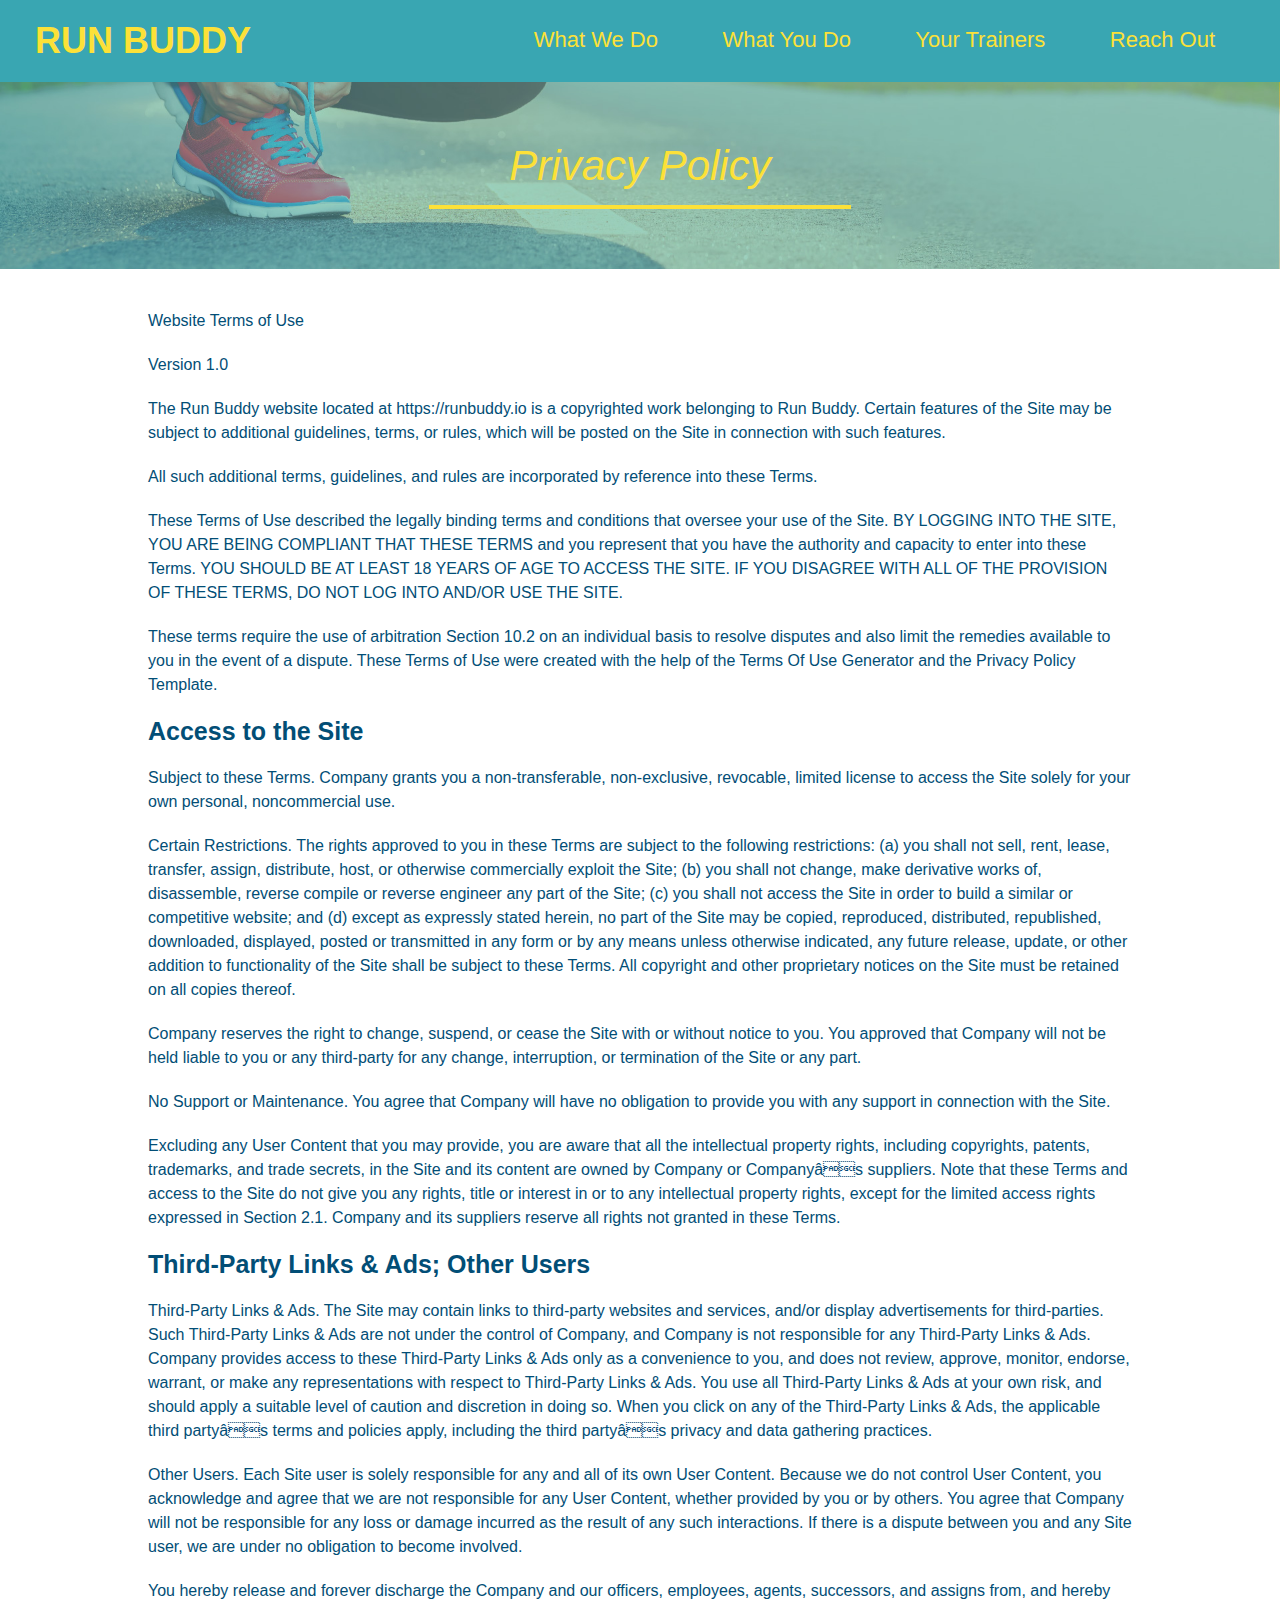
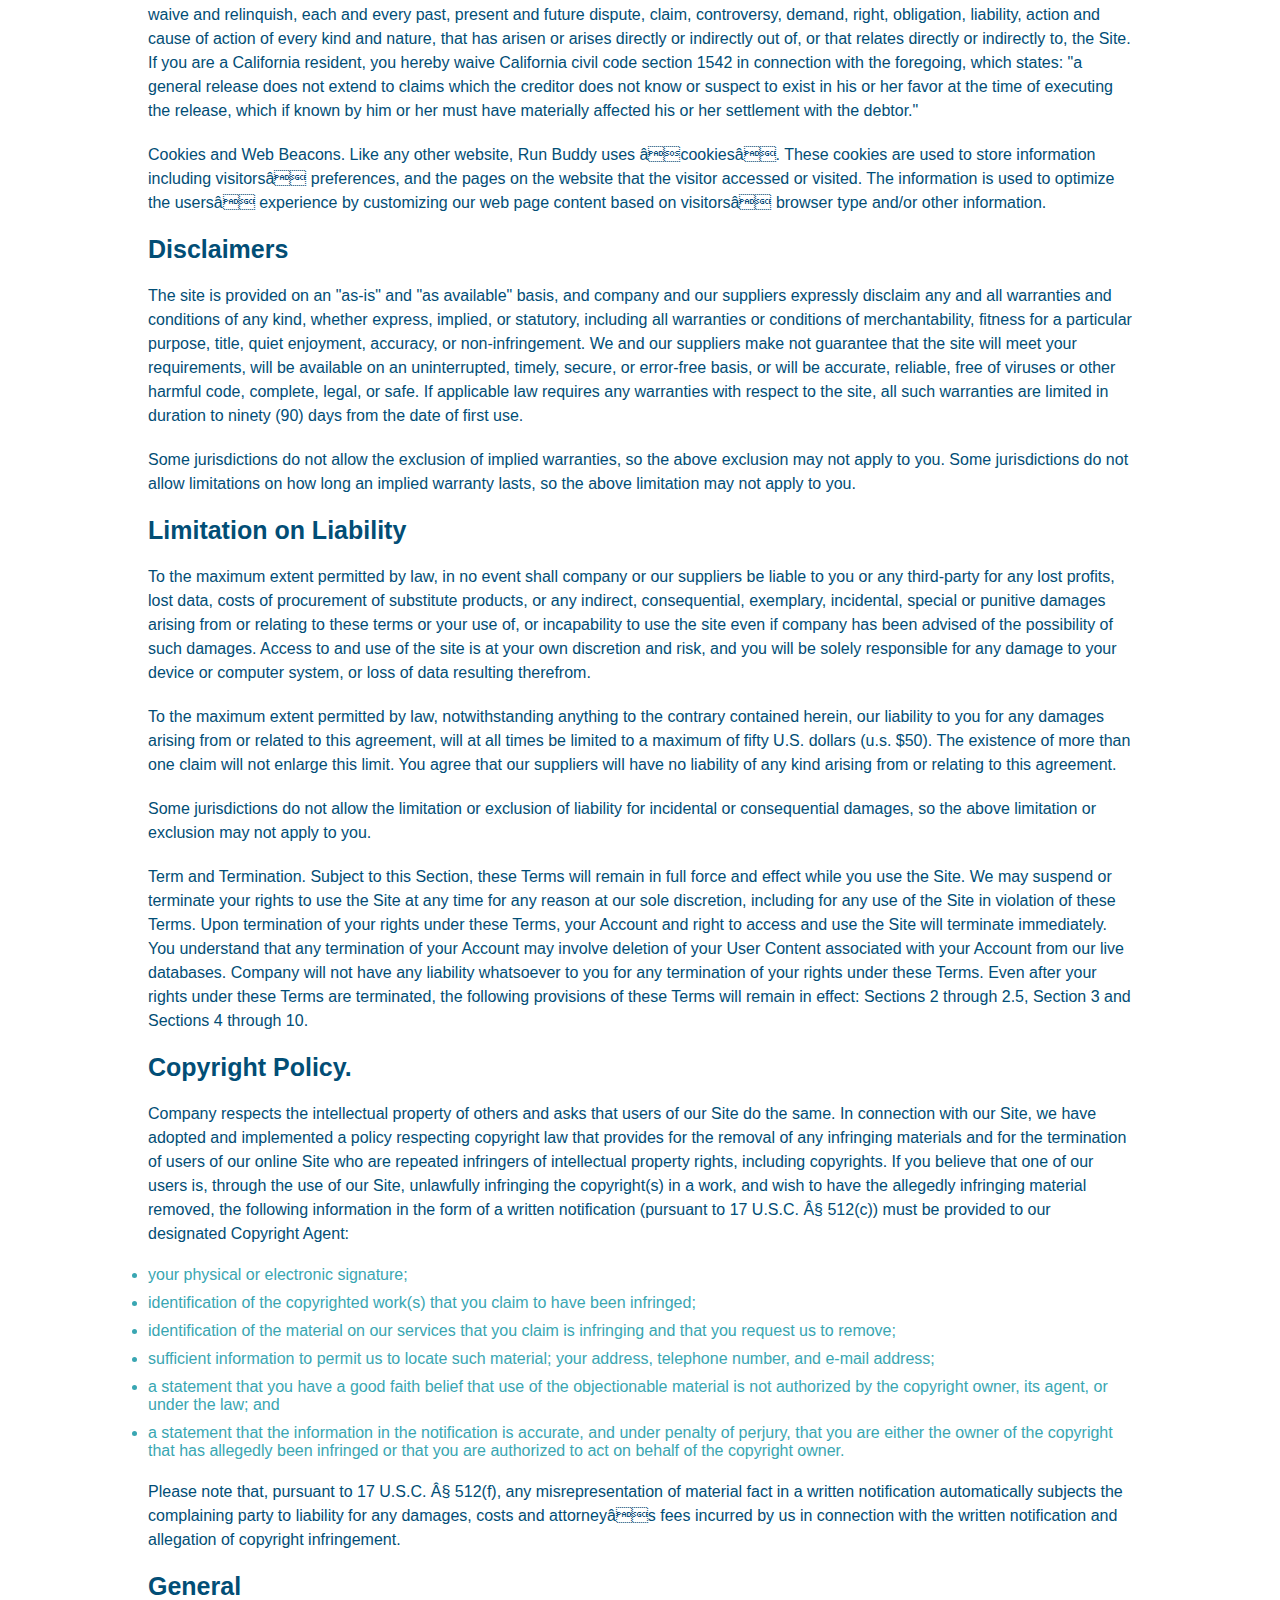
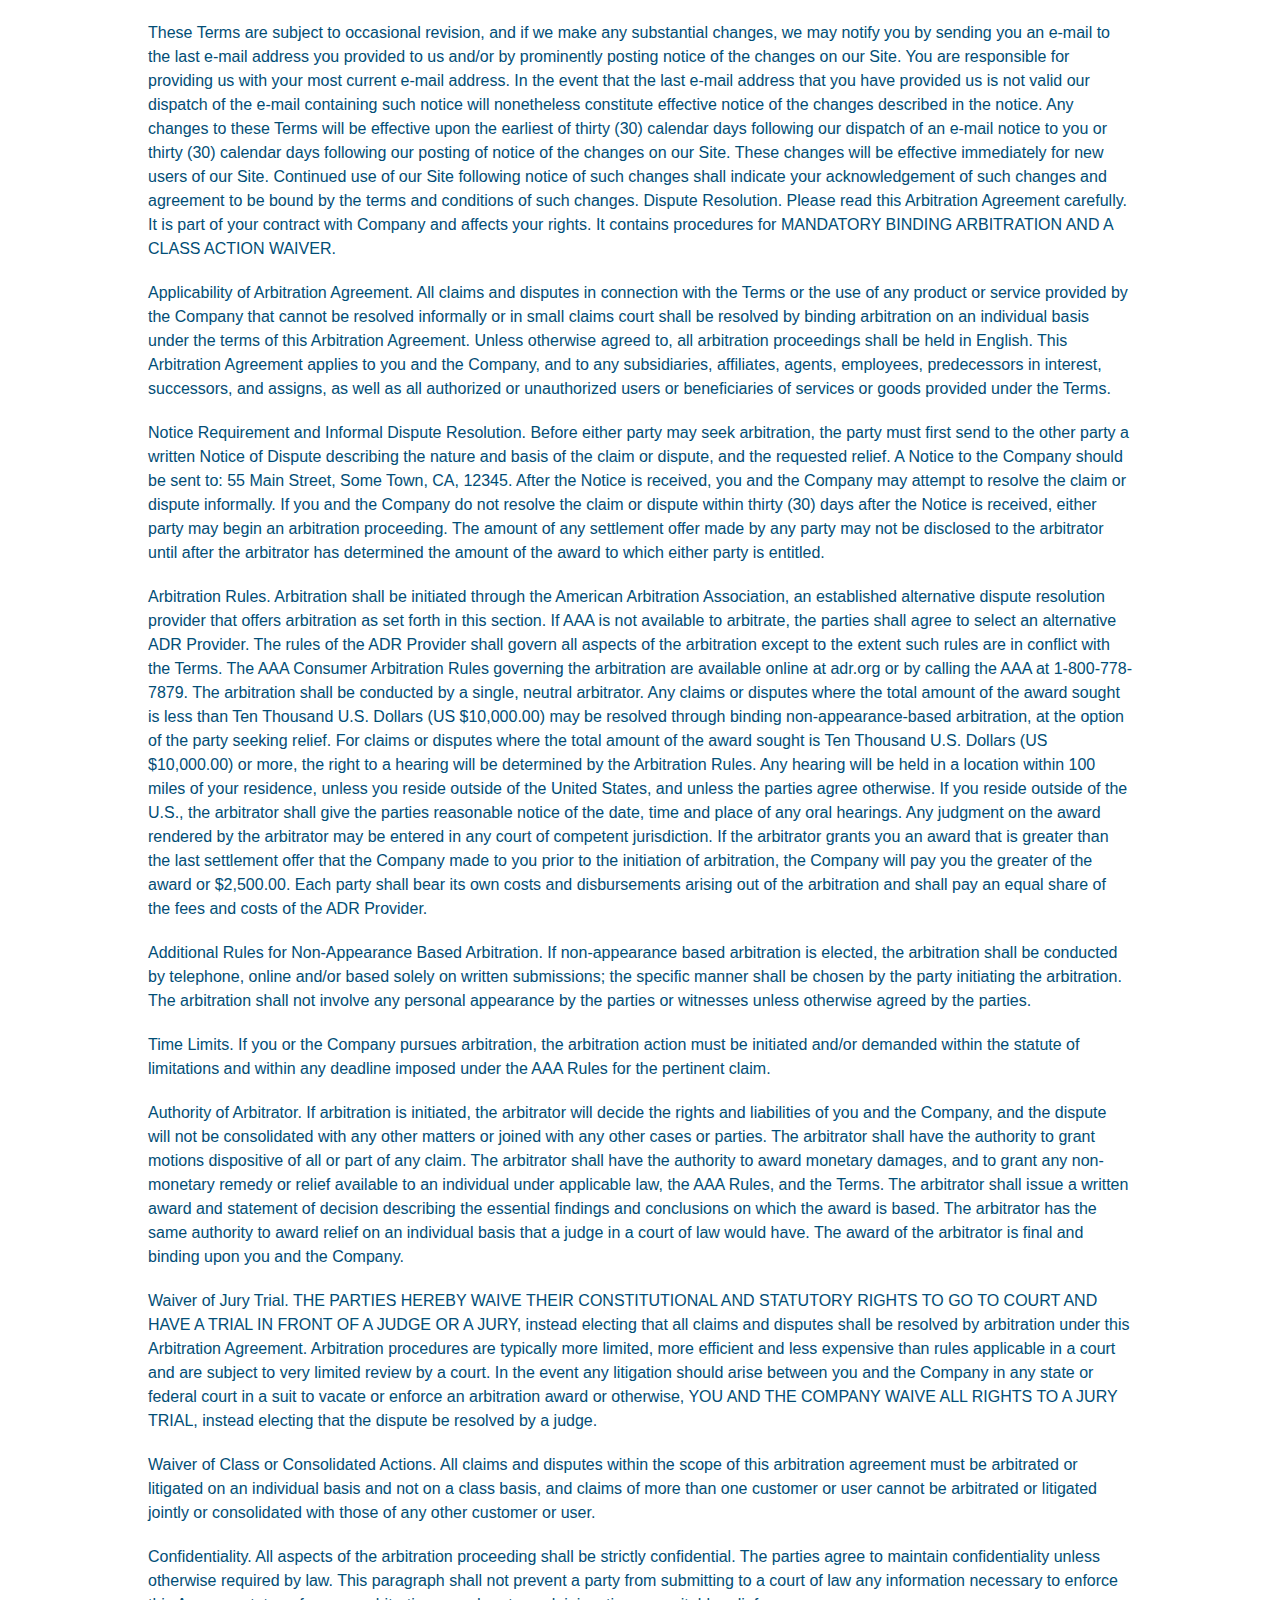
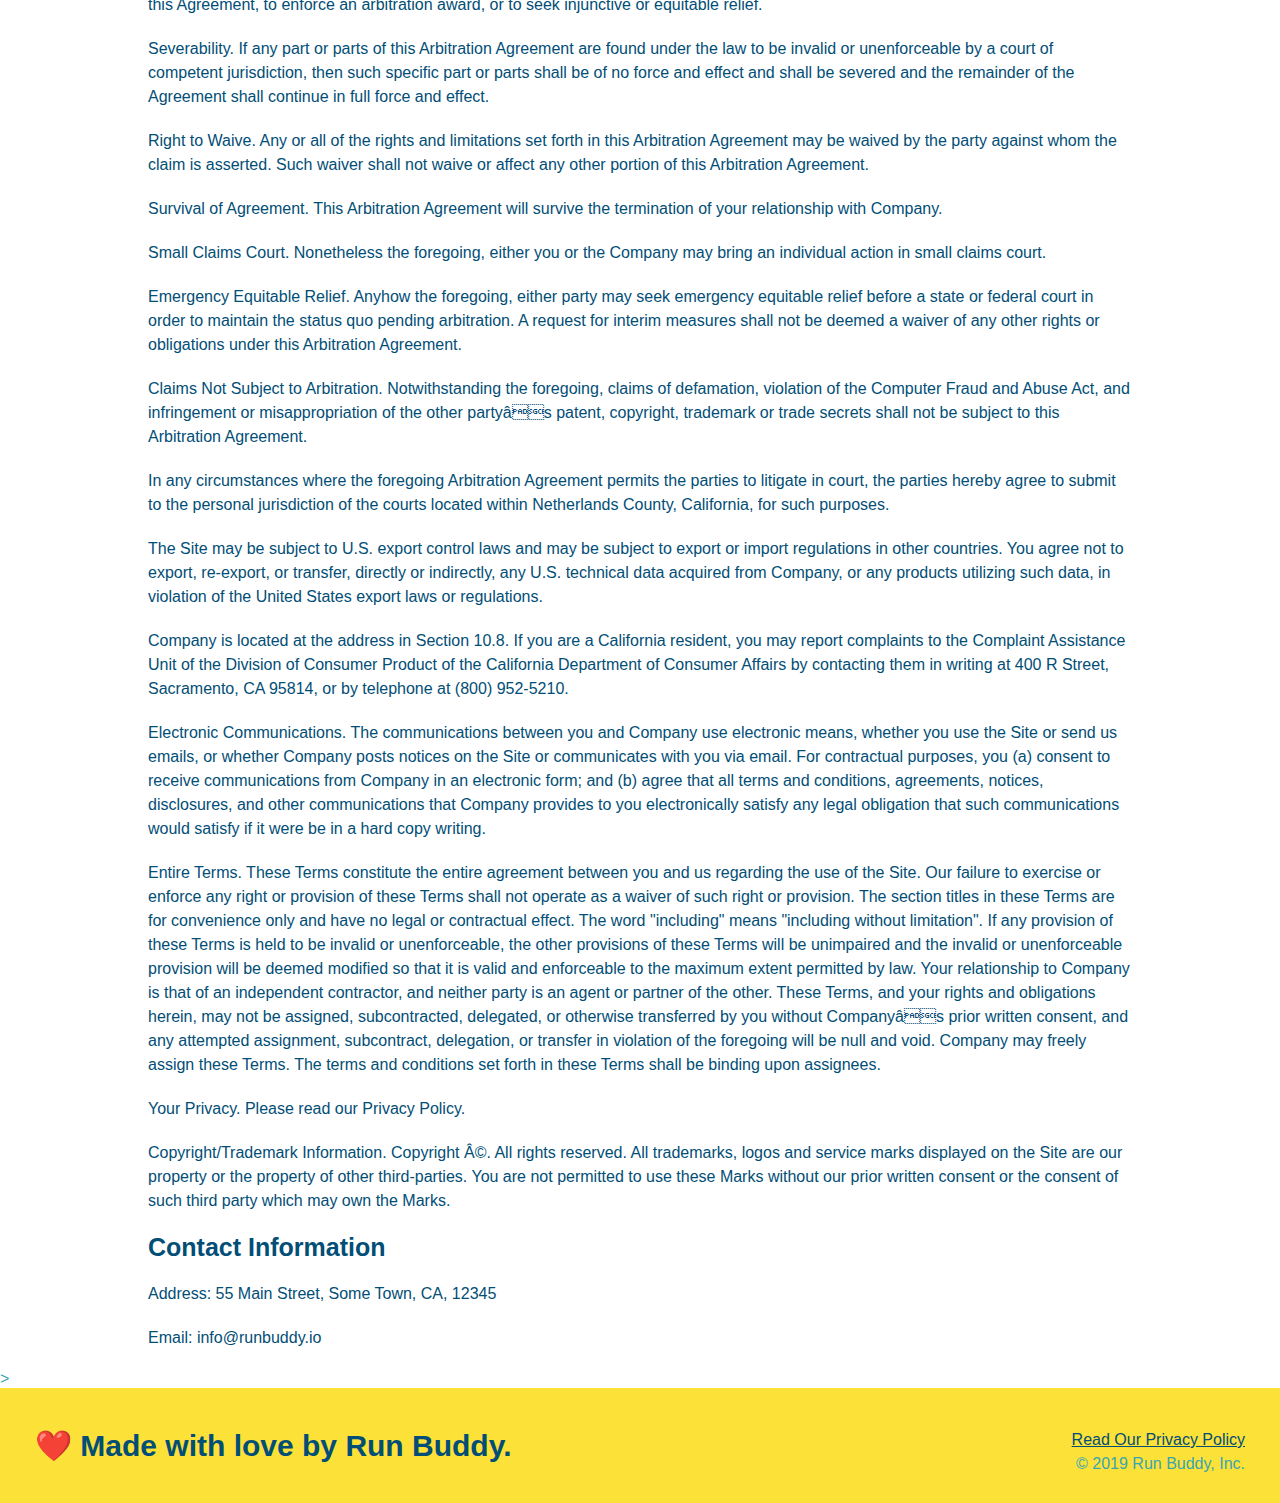
==== privacy-policy.html @ b24788a0 "privacy policy" ====
<!DOCTYPE html>
<html lang="en">
    <head>
        <meta charset="UTF-8" />
        <title>Run Buddy Privacy Policy</title>
        <link rel="stylesheet" href="assets/css/style.css"/>
        <link rel="stylesheet" href="assets/css/secondary-styles.css">
    </head>
    <body>
        <header>
            <h1>
                <a href="/">RUN BUDDY</a>
            </h1>
                <nav>
                     <ul>
                        <li>
                            <a href="index.html#what-we-do">What We Do</a>
                        </li>
                        <li>
                          <a href="index.html#what-you-do">What You Do</a>
                        </li>
                        <li>
                           <a href="index.html#your-trainers">Your Trainers</a>
                         </li>
                         <li>
                            <a href="index.html#reach-out">Reach Out</a>
                        </li>
                    </ul>
                </nav>
        </header>
        <section class="hero">
            <h3 class="page-title">Privacy Policy</h3>
        </section>
        <article class="secondary-content">
            
      <p>
        Website Terms of Use
      </p>

      <p>
        Version 1.0
      </p>

      <p>
        The Run Buddy website located at https://runbuddy.io is a copyrighted work belonging to Run Buddy. Certain
        features of the Site may be subject to additional guidelines, terms, or rules, which will be posted on the Site
        in connection with such features.
      </p>

      <p>
        All such additional terms, guidelines, and rules are incorporated by reference into these Terms.
      </p>

      <p>
        These Terms of Use described the legally binding terms and conditions that oversee your use of the Site. BY
        LOGGING INTO THE SITE, YOU ARE BEING COMPLIANT THAT THESE TERMS and you represent that you have the authority
        and capacity to enter into these Terms. YOU SHOULD BE AT LEAST 18 YEARS OF AGE TO ACCESS THE SITE. IF YOU
        DISAGREE WITH ALL OF THE PROVISION OF THESE TERMS, DO NOT LOG INTO AND/OR USE THE SITE.
      </p>

      <p>
        These terms require the use of arbitration Section 10.2 on an individual basis to resolve disputes and also
        limit the remedies available to you in the event of a dispute. These Terms of Use were created with the help of
        the Terms Of Use Generator and the Privacy Policy Template.
      </p>

      <h3>
        Access to the Site
      </h3>

      <p>
        Subject to these Terms. Company grants you a non-transferable, non-exclusive, revocable, limited license to
        access the Site solely for your own personal, noncommercial use.
      </p>

      <p>
        Certain Restrictions. The rights approved to you in these Terms are subject to the following restrictions: (a)
        you shall not sell, rent, lease, transfer, assign, distribute, host, or otherwise commercially exploit the Site;
        (b) you shall not change, make derivative works of, disassemble, reverse compile or reverse engineer any part of
        the Site; (c) you shall not access the Site in order to build a similar or competitive website; and (d) except
        as expressly stated herein, no part of the Site may be copied, reproduced, distributed, republished, downloaded,
        displayed, posted or transmitted in any form or by any means unless otherwise indicated, any future release,
        update, or other addition to functionality of the Site shall be subject to these Terms. All copyright and other
        proprietary notices on the Site must be retained on all copies thereof.
      </p>

      <p>
        Company reserves the right to change, suspend, or cease the Site with or without notice to you. You approved
        that Company will not be held liable to you or any third-party for any change, interruption, or termination of
        the Site or any part.
      </p>

      <p>
        No Support or Maintenance. You agree that Company will have no obligation to provide you with any support in
        connection with the Site.
      </p>

      <p>
        Excluding any User Content that you may provide, you are aware that all the intellectual property rights,
        including copyrights, patents, trademarks, and trade secrets, in the Site and its content are owned by Company
        or Companyâs suppliers. Note that these Terms and access to the Site do not give you any rights, title or
        interest in or to any intellectual property rights, except for the limited access rights expressed in Section
        2.1. Company and its suppliers reserve all rights not granted in these Terms.
      </p>

      <h3>
        Third-Party Links & Ads; Other Users
      </h3>

      <p>
        Third-Party Links & Ads. The Site may contain links to third-party websites and services, and/or display
        advertisements for third-parties. Such Third-Party Links & Ads are not under the control of Company, and Company
        is not responsible for any Third-Party Links & Ads. Company provides access to these Third-Party Links & Ads
        only as a convenience to you, and does not review, approve, monitor, endorse, warrant, or make any
        representations with respect to Third-Party Links & Ads. You use all Third-Party Links & Ads at your own risk,
        and should apply a suitable level of caution and discretion in doing so. When you click on any of the
        Third-Party Links & Ads, the applicable third partyâs terms and policies apply, including the third partyâs
        privacy and data gathering practices.
      </p>

      <p>
        Other Users. Each Site user is solely responsible for any and all of its own User Content. Because we do not
        control User Content, you acknowledge and agree that we are not responsible for any User Content, whether
        provided by you or by others. You agree that Company will not be responsible for any loss or damage incurred as
        the result of any such interactions. If there is a dispute between you and any Site user, we are under no
        obligation to become involved.
      </p>

      <p>
        You hereby release and forever discharge the Company and our officers, employees, agents, successors, and
        assigns from, and hereby waive and relinquish, each and every past, present and future dispute, claim,
        controversy, demand, right, obligation, liability, action and cause of action of every kind and nature, that has
        arisen or arises directly or indirectly out of, or that relates directly or indirectly to, the Site. If you are
        a California resident, you hereby waive California civil code section 1542 in connection with the foregoing,
        which states: "a general release does not extend to claims which the creditor does not know or suspect to exist
        in his or her favor at the time of executing the release, which if known by him or her must have materially
        affected his or her settlement with the debtor."
      </p>

      <p>
        Cookies and Web Beacons. Like any other website, Run Buddy uses âcookiesâ. These cookies are used to store
        information including visitorsâ preferences, and the pages on the website that the visitor accessed or visited.
        The information is used to optimize the usersâ experience by customizing our web page content based on visitorsâ
        browser type and/or other information.
      </p>

      <h3>
        Disclaimers
      </h3>

      <p>
        The site is provided on an "as-is" and "as available" basis, and company and our suppliers expressly disclaim
        any and all warranties and conditions of any kind, whether express, implied, or statutory, including all
        warranties or conditions of merchantability, fitness for a particular purpose, title, quiet enjoyment, accuracy,
        or non-infringement. We and our suppliers make not guarantee that the site will meet your requirements, will be
        available on an uninterrupted, timely, secure, or error-free basis, or will be accurate, reliable, free of
        viruses or other harmful code, complete, legal, or safe. If applicable law requires any warranties with respect
        to the site, all such warranties are limited in duration to ninety (90) days from the date of first use.
      </p>

      <p>
        Some jurisdictions do not allow the exclusion of implied warranties, so the above exclusion may not apply to
        you. Some jurisdictions do not allow limitations on how long an implied warranty lasts, so the above limitation
        may not apply to you.
      </p>

      <h3>
        Limitation on Liability
      </h3>

      <p>
        To the maximum extent permitted by law, in no event shall company or our suppliers be liable to you or any
        third-party for any lost profits, lost data, costs of procurement of substitute products, or any indirect,
        consequential, exemplary, incidental, special or punitive damages arising from or relating to these terms or
        your use of, or incapability to use the site even if company has been advised of the possibility of such
        damages. Access to and use of the site is at your own discretion and risk, and you will be solely responsible
        for any damage to your device or computer system, or loss of data resulting therefrom.
      </p>

      <p>
        To the maximum extent permitted by law, notwithstanding anything to the contrary contained herein, our liability
        to you for any damages arising from or related to this agreement, will at all times be limited to a maximum of
        fifty U.S. dollars (u.s. $50). The existence of more than one claim will not enlarge this limit. You agree that
        our suppliers will have no liability of any kind arising from or relating to this agreement.
      </p>

      <p>
        Some jurisdictions do not allow the limitation or exclusion of liability for incidental or consequential
        damages, so the above limitation or exclusion may not apply to you.
      </p>

      <p>
        Term and Termination. Subject to this Section, these Terms will remain in full force and effect while you use
        the Site. We may suspend or terminate your rights to use the Site at any time for any reason at our sole
        discretion, including for any use of the Site in violation of these Terms. Upon termination of your rights under
        these Terms, your Account and right to access and use the Site will terminate immediately. You understand that
        any termination of your Account may involve deletion of your User Content associated with your Account from our
        live databases. Company will not have any liability whatsoever to you for any termination of your rights under
        these Terms. Even after your rights under these Terms are terminated, the following provisions of these Terms
        will remain in effect: Sections 2 through 2.5, Section 3 and Sections 4 through 10.
      </p>

      <h3>
        Copyright Policy.
      </h3>

      <p>
        Company respects the intellectual property of others and asks that users of our Site do the same. In connection
        with our Site, we have adopted and implemented a policy respecting copyright law that provides for the removal
        of any infringing materials and for the termination of users of our online Site who are repeated infringers of
        intellectual property rights, including copyrights. If you believe that one of our users is, through the use of
        our Site, unlawfully infringing the copyright(s) in a work, and wish to have the allegedly infringing material
        removed, the following information in the form of a written notification (pursuant to 17 U.S.C. Â§ 512(c)) must
        be provided to our designated Copyright Agent:
      </p>

      <ul>
        <li>
          your physical or electronic signature;
        </li>
        <li>
          identification of the copyrighted work(s) that you claim to have been infringed;
        </li>
        <li>
          identification of the material on our services that you claim is infringing and that you request us to remove;
        </li>
        <li>
          sufficient information to permit us to locate such material; your address, telephone number, and e-mail
          address;
        </li>
        <li>
          a statement that you have a good faith belief that use of the objectionable material is not authorized by the
          copyright owner, its agent, or under the law; and
        </li>
        <li>
          a statement that the information in the notification is accurate, and under penalty of perjury, that you are
          either the owner of the copyright that has allegedly been infringed or that you are authorized to act on
          behalf of the copyright owner.
        </li>
      </ul>

      <p>
        Please note that, pursuant to 17 U.S.C. Â§ 512(f), any misrepresentation of material fact in a written
        notification automatically subjects the complaining party to liability for any damages, costs and attorneyâs
        fees incurred by us in connection with the written notification and allegation of copyright infringement.
      </p>

      <h3>
        General
      </h3>

      <p>
        These Terms are subject to occasional revision, and if we make any substantial changes, we may notify you by
        sending you an e-mail to the last e-mail address you provided to us and/or by prominently posting notice of the
        changes on our Site. You are responsible for providing us with your most current e-mail address. In the event
        that the last e-mail address that you have provided us is not valid our dispatch of the e-mail containing such
        notice will nonetheless constitute effective notice of the changes described in the notice. Any changes to these
        Terms will be effective upon the earliest of thirty (30) calendar days following our dispatch of an e-mail
        notice to you or thirty (30) calendar days following our posting of notice of the changes on our Site. These
        changes will be effective immediately for new users of our Site. Continued use of our Site following notice of
        such changes shall indicate your acknowledgement of such changes and agreement to be bound by the terms and
        conditions of such changes. Dispute Resolution. Please read this Arbitration Agreement carefully. It is part of
        your contract with Company and affects your rights. It contains procedures for MANDATORY BINDING ARBITRATION AND
        A CLASS ACTION WAIVER.
      </p>

      <p>
        Applicability of Arbitration Agreement. All claims and disputes in connection with the Terms or the use of any
        product or service provided by the Company that cannot be resolved informally or in small claims court shall be
        resolved by binding arbitration on an individual basis under the terms of this Arbitration Agreement. Unless
        otherwise agreed to, all arbitration proceedings shall be held in English. This Arbitration Agreement applies to
        you and the Company, and to any subsidiaries, affiliates, agents, employees, predecessors in interest,
        successors, and assigns, as well as all authorized or unauthorized users or beneficiaries of services or goods
        provided under the Terms.
      </p>

      <p>
        Notice Requirement and Informal Dispute Resolution. Before either party may seek arbitration, the party must
        first send to the other party a written Notice of Dispute describing the nature and basis of the claim or
        dispute, and the requested relief. A Notice to the Company should be sent to: 55 Main Street, Some Town, CA,
        12345. After the Notice is received, you and the Company may attempt to resolve the claim or dispute informally.
        If you and the Company do not resolve the claim or dispute within thirty (30) days after the Notice is received,
        either party may begin an arbitration proceeding. The amount of any settlement offer made by any party may not
        be disclosed to the arbitrator until after the arbitrator has determined the amount of the award to which either
        party is entitled.
      </p>

      <p>
        Arbitration Rules. Arbitration shall be initiated through the American Arbitration Association, an established
        alternative dispute resolution provider that offers arbitration as set forth in this section. If AAA is not
        available to arbitrate, the parties shall agree to select an alternative ADR Provider. The rules of the ADR
        Provider shall govern all aspects of the arbitration except to the extent such rules are in conflict with the
        Terms. The AAA Consumer Arbitration Rules governing the arbitration are available online at adr.org or by
        calling the AAA at 1-800-778-7879. The arbitration shall be conducted by a single, neutral arbitrator. Any
        claims or disputes where the total amount of the award sought is less than Ten Thousand U.S. Dollars (US
        $10,000.00) may be resolved through binding non-appearance-based arbitration, at the option of the party seeking
        relief. For claims or disputes where the total amount of the award sought is Ten Thousand U.S. Dollars (US
        $10,000.00) or more, the right to a hearing will be determined by the Arbitration Rules. Any hearing will be
        held in a location within 100 miles of your residence, unless you reside outside of the United States, and
        unless the parties agree otherwise. If you reside outside of the U.S., the arbitrator shall give the parties
        reasonable notice of the date, time and place of any oral hearings. Any judgment on the award rendered by the
        arbitrator may be entered in any court of competent jurisdiction. If the arbitrator grants you an award that is
        greater than the last settlement offer that the Company made to you prior to the initiation of arbitration, the
        Company will pay you the greater of the award or $2,500.00. Each party shall bear its own costs and
        disbursements arising out of the arbitration and shall pay an equal share of the fees and costs of the ADR
        Provider.
      </p>

      <p>
        Additional Rules for Non-Appearance Based Arbitration. If non-appearance based arbitration is elected, the
        arbitration shall be conducted by telephone, online and/or based solely on written submissions; the specific
        manner shall be chosen by the party initiating the arbitration. The arbitration shall not involve any personal
        appearance by the parties or witnesses unless otherwise agreed by the parties.
      </p>

      <p>
        Time Limits. If you or the Company pursues arbitration, the arbitration action must be initiated and/or demanded
        within the statute of limitations and within any deadline imposed under the AAA Rules for the pertinent claim.
      </p>

      <p>
        Authority of Arbitrator. If arbitration is initiated, the arbitrator will decide the rights and liabilities of
        you and the Company, and the dispute will not be consolidated with any other matters or joined with any other
        cases or parties. The arbitrator shall have the authority to grant motions dispositive of all or part of any
        claim. The arbitrator shall have the authority to award monetary damages, and to grant any non-monetary remedy
        or relief available to an individual under applicable law, the AAA Rules, and the Terms. The arbitrator shall
        issue a written award and statement of decision describing the essential findings and conclusions on which the
        award is based. The arbitrator has the same authority to award relief on an individual basis that a judge in a
        court of law would have. The award of the arbitrator is final and binding upon you and the Company.
      </p>

      <p>
        Waiver of Jury Trial. THE PARTIES HEREBY WAIVE THEIR CONSTITUTIONAL AND STATUTORY RIGHTS TO GO TO COURT AND HAVE
        A TRIAL IN FRONT OF A JUDGE OR A JURY, instead electing that all claims and disputes shall be resolved by
        arbitration under this Arbitration Agreement. Arbitration procedures are typically more limited, more efficient
        and less expensive than rules applicable in a court and are subject to very limited review by a court. In the
        event any litigation should arise between you and the Company in any state or federal court in a suit to vacate
        or enforce an arbitration award or otherwise, YOU AND THE COMPANY WAIVE ALL RIGHTS TO A JURY TRIAL, instead
        electing that the dispute be resolved by a judge.
      </p>

      <p>
        Waiver of Class or Consolidated Actions. All claims and disputes within the scope of this arbitration agreement
        must be arbitrated or litigated on an individual basis and not on a class basis, and claims of more than one
        customer or user cannot be arbitrated or litigated jointly or consolidated with those of any other customer or
        user.
      </p>

      <p>
        Confidentiality. All aspects of the arbitration proceeding shall be strictly confidential. The parties agree to
        maintain confidentiality unless otherwise required by law. This paragraph shall not prevent a party from
        submitting to a court of law any information necessary to enforce this Agreement, to enforce an arbitration
        award, or to seek injunctive or equitable relief.
      </p>

      <p>
        Severability. If any part or parts of this Arbitration Agreement are found under the law to be invalid or
        unenforceable by a court of competent jurisdiction, then such specific part or parts shall be of no force and
        effect and shall be severed and the remainder of the Agreement shall continue in full force and effect.
      </p>

      <p>
        Right to Waive. Any or all of the rights and limitations set forth in this Arbitration Agreement may be waived
        by the party against whom the claim is asserted. Such waiver shall not waive or affect any other portion of this
        Arbitration Agreement.
      </p>

      <p>
        Survival of Agreement. This Arbitration Agreement will survive the termination of your relationship with
        Company.
      </p>

      <p>
        Small Claims Court. Nonetheless the foregoing, either you or the Company may bring an individual action in small
        claims court.
      </p>

      <p>
        Emergency Equitable Relief. Anyhow the foregoing, either party may seek emergency equitable relief before a
        state or federal court in order to maintain the status quo pending arbitration. A request for interim measures
        shall not be deemed a waiver of any other rights or obligations under this Arbitration Agreement.
      </p>

      <p>
        Claims Not Subject to Arbitration. Notwithstanding the foregoing, claims of defamation, violation of the
        Computer Fraud and Abuse Act, and infringement or misappropriation of the other partyâs patent, copyright,
        trademark or trade secrets shall not be subject to this Arbitration Agreement.
      </p>

      <p>
        In any circumstances where the foregoing Arbitration Agreement permits the parties to litigate in court, the
        parties hereby agree to submit to the personal jurisdiction of the courts located within Netherlands County,
        California, for such purposes.
      </p>

      <p>
        The Site may be subject to U.S. export control laws and may be subject to export or import regulations in other
        countries. You agree not to export, re-export, or transfer, directly or indirectly, any U.S. technical data
        acquired from Company, or any products utilizing such data, in violation of the United States export laws or
        regulations.
      </p>

      <p>
        Company is located at the address in Section 10.8. If you are a California resident, you may report complaints
        to the Complaint Assistance Unit of the Division of Consumer Product of the California Department of Consumer
        Affairs by contacting them in writing at 400 R Street, Sacramento, CA 95814, or by telephone at (800) 952-5210.
      </p>

      <p>
        Electronic Communications. The communications between you and Company use electronic means, whether you use the
        Site or send us emails, or whether Company posts notices on the Site or communicates with you via email. For
        contractual purposes, you (a) consent to receive communications from Company in an electronic form; and (b)
        agree that all terms and conditions, agreements, notices, disclosures, and other communications that Company
        provides to you electronically satisfy any legal obligation that such communications would satisfy if it were be
        in a hard copy writing.
      </p>

      <p>
        Entire Terms. These Terms constitute the entire agreement between you and us regarding the use of the Site. Our
        failure to exercise or enforce any right or provision of these Terms shall not operate as a waiver of such right
        or provision. The section titles in these Terms are for convenience only and have no legal or contractual
        effect. The word "including" means "including without limitation". If any provision of these Terms is held to be
        invalid or unenforceable, the other provisions of these Terms will be unimpaired and the invalid or
        unenforceable provision will be deemed modified so that it is valid and enforceable to the maximum extent
        permitted by law. Your relationship to Company is that of an independent contractor, and neither party is an
        agent or partner of the other. These Terms, and your rights and obligations herein, may not be assigned,
        subcontracted, delegated, or otherwise transferred by you without Companyâs prior written consent, and any
        attempted assignment, subcontract, delegation, or transfer in violation of the foregoing will be null and void.
        Company may freely assign these Terms. The terms and conditions set forth in these Terms shall be binding upon
        assignees.
      </p>

      <p>
        Your Privacy. Please read our Privacy Policy.
      </p>

      <p>
        Copyright/Trademark Information. Copyright Â©. All rights reserved. All trademarks, logos and service marks
        displayed on the Site are our property or the property of other third-parties. You are not permitted to use
        these Marks without our prior written consent or the consent of such third party which may own the Marks.
      </p>

      <h3>
        Contact Information
      </h3>

      <p>
        Address: 55 Main Street, Some Town, CA, 12345
      </p>

      <p>
        Email: info@runbuddy.io
      </p>

        </article>>
        <footer>
            <h2>❤️ Made with love by Run Buddy.</h2>
            <div>
                <a href="privacypolicy.html">Read Our Privacy Policy</a><br />
                &copy; 2019 Run Buddy, Inc.
            </div>
        </footer>
    </body>
</html>
---- assets/css/style.css ----
body {
    color: #39a6b2;
    font-family: Arial, Helvetica, sans-serif;
}
/*help */
header {
    padding: 20px 35px;
    background-color: #39a6b2;
}

header h1 {
    font-weight: bold;
    font-size: 36px;
    color: #fce138;
    margin:0;
    display: inline;
}

header a{
    text-decoration: none;
    color: #fce138;
}

header nav{
    float: right;
    margin: 7px 0;
}

header nav ul li {
    display: inline;
}

header nav ul li a {
    margin: 0 30px;
    font-weight: lighter;
    font-size: 22px;
}

* {
    margin: 0;
    padding: 0;
    box-sizing: border-box;
}

footer {
    background: #fce138;
    width: 100%;
    padding: 40px 35px;
}

footer h2 {
    display: inline;
    color: #024e76;
    font-size: 30px;
    margin: 0;
}

footer div {
    float: right;
    line-height: 1.5;
    text-align: right;
}

footer a {
    color: #024e76;
}
section {
    padding: 60px;
}
.hero {
    height: 600px;
    background-image: url("../images/hero-bg.jpg");
    background-size: cover;
    background-position: center;
    position: relative;
}
.hero-form {
    background-color: #fce138;
    color: #024e76;
    border: solid 3px #024e76;
    padding: 20px;
    width: 500px;
    position: absolute;
    bottom: 120px;
    right: 140px;
}
h3 {
    margin:0px;
    font-size: 25px;
}
.hero-form p {
    margin: 5px 0 15px 0;
}

.form-input {
    border: 1px solid #024e76;
    display: block;
    padding: 7px 15px;
    font-size: 16px;
    color: #024e76;
    width: 100%;
    margin-bottom: 15px;

}
.hero-form label {
    margin: 0 5px;
}

.hero-form button {
    color:#fce138;
    background-color: #024e76;
    border: none;
    padding: 10px 20px;
    font-size: 16px;
}

.intro{
    text-align: center;
}
.section-title{
    font-size: 55px;
    color: #024e76;
    margin-bottom: 35px;
    padding: 0 100px 20px 100px;
    display: inline-block;
    border-bottom: 3px solid;
}
.intro p {
    line-height: 1.7;
    color: #39a6b2;
    width: 80%;
    font-size: 20px;
    margin: 0 auto;
}
.steps {
    text-align: center;
    background-color: #fce138;
}

.primary-border {
    border-color: #fce138;
}
.secondary-border {
    border-color: #39a6b2;
}
.steps div {
    margin-bottom: 80px;
}
.steps img {
    width: 15%;
    margin: 10px 0;
}
.steps h3 {
    color: #024e76;
    font-size: 46px;
    margin-top: 10px;
}
.steps p {
    color: #39a6b2;
    font-size: 23px;
}
.steps span {
    font-size: 38px;
}

.trainers {
    text-align: center;
}
.trainer {
    width: 900px;
    margin: 0 auto 30px auto;
    background: #024e76;
    color: #fce138;
    overflow: auto;
}
.trainer img {
    width: 35%;
    float: left;
}
.trainer-bio {
    padding: 35px;
    float: left;
    width: 65%;
}
.text-left {
    text-align: left;
}
.text-right {
    text-align: right;
}
.trainer-bio h3 {
    font-size: 32px;
    margin-bottom: 8px;
}
.trainer-bio h4 {
    font-weight: lighter;
    font-size: 26px;
    margin-bottom: 25px;
}
.trainer-bio p {
    font-size: 17px;
    line-height: 1.3;
}
.contact {
    background-color:#024e76;
    text-align: center;
}
.contact h2 {
    color: #fce138;
}
.contact-info iframe {
    width: 400px;
    height: 400px;
}
.contact-info div {
    width: 410px;
    display: inline-block;
    vertical-align: top;
    text-align: left;
    margin: 30px 0 0 60px;
    color: white;
}
.contact-info h3 {
    color: #fce138;
    font-size: 32px;
}
.contact-info p, .contact-info address {
    margin: 20px 0;
    line-height: 1.5;
    font-size: 20px;
    font-style: normal;
}
.contact-info a {
    color: #fce138;
}
---- assets/css/secondary-styles.css ----
.page-title {
    text-align: center;
    color: #fce138;
    font-style:italic;
    display: inline-block;
    border-bottom: 4px solid #fce138;
    padding: 0 80px 15px 80px;
    font-weight: normal;
    font-size: 42px;

}
.hero {
    height: auto;
    text-align: center;
    background-position: bottom;
    margin-bottom: 40px;
}
.secondary-content {
    width: 80%;
    margin: 0 auto;
    color: #024e76;
}
.secondary-content h3 {
    font-size: 25px;
    margin: 20px;
}
.secondary-content p {
    font-size: 16px;
    line-height: 1.5;
    margin: 20px;
}
/*might need to fix this */
.secondary-content ul {
    margin: 15px 20px;
}
.secondary-content li {
    color: #39a6b2;
    margin: 10px 0;
}
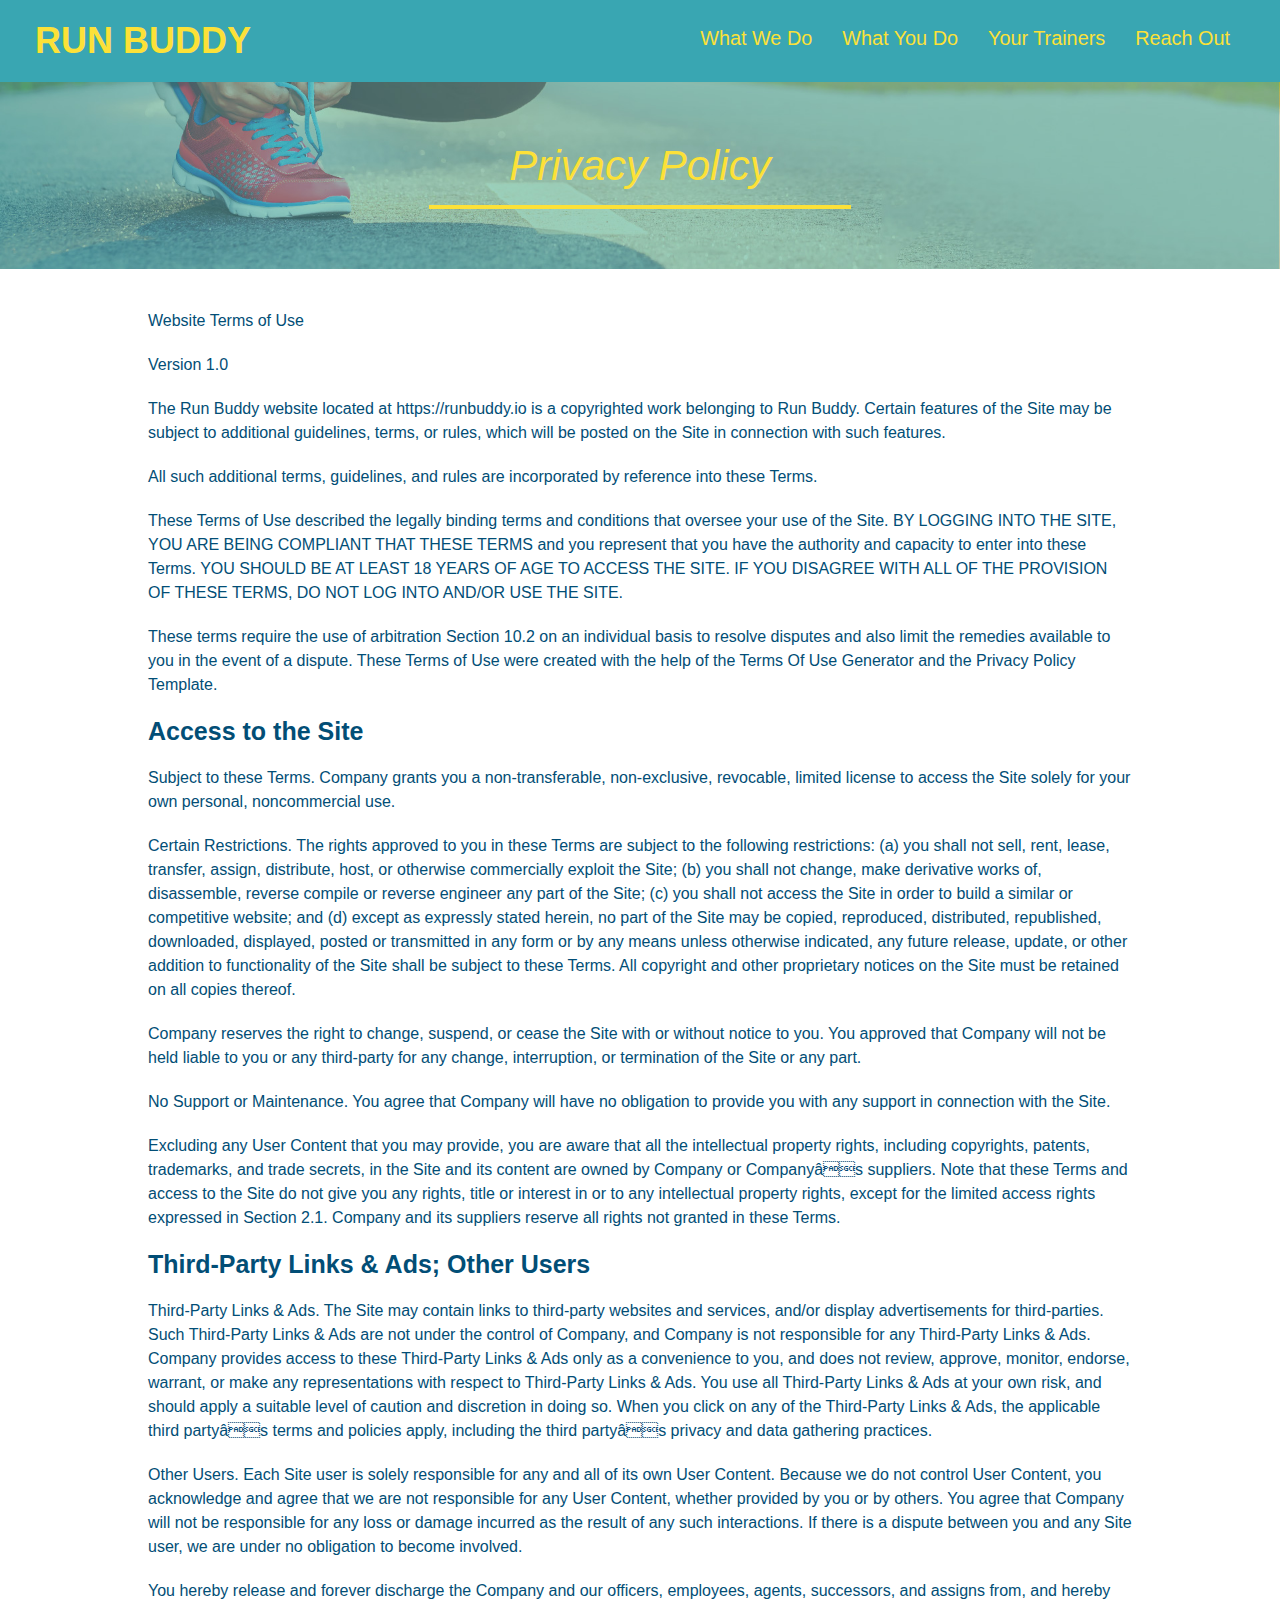
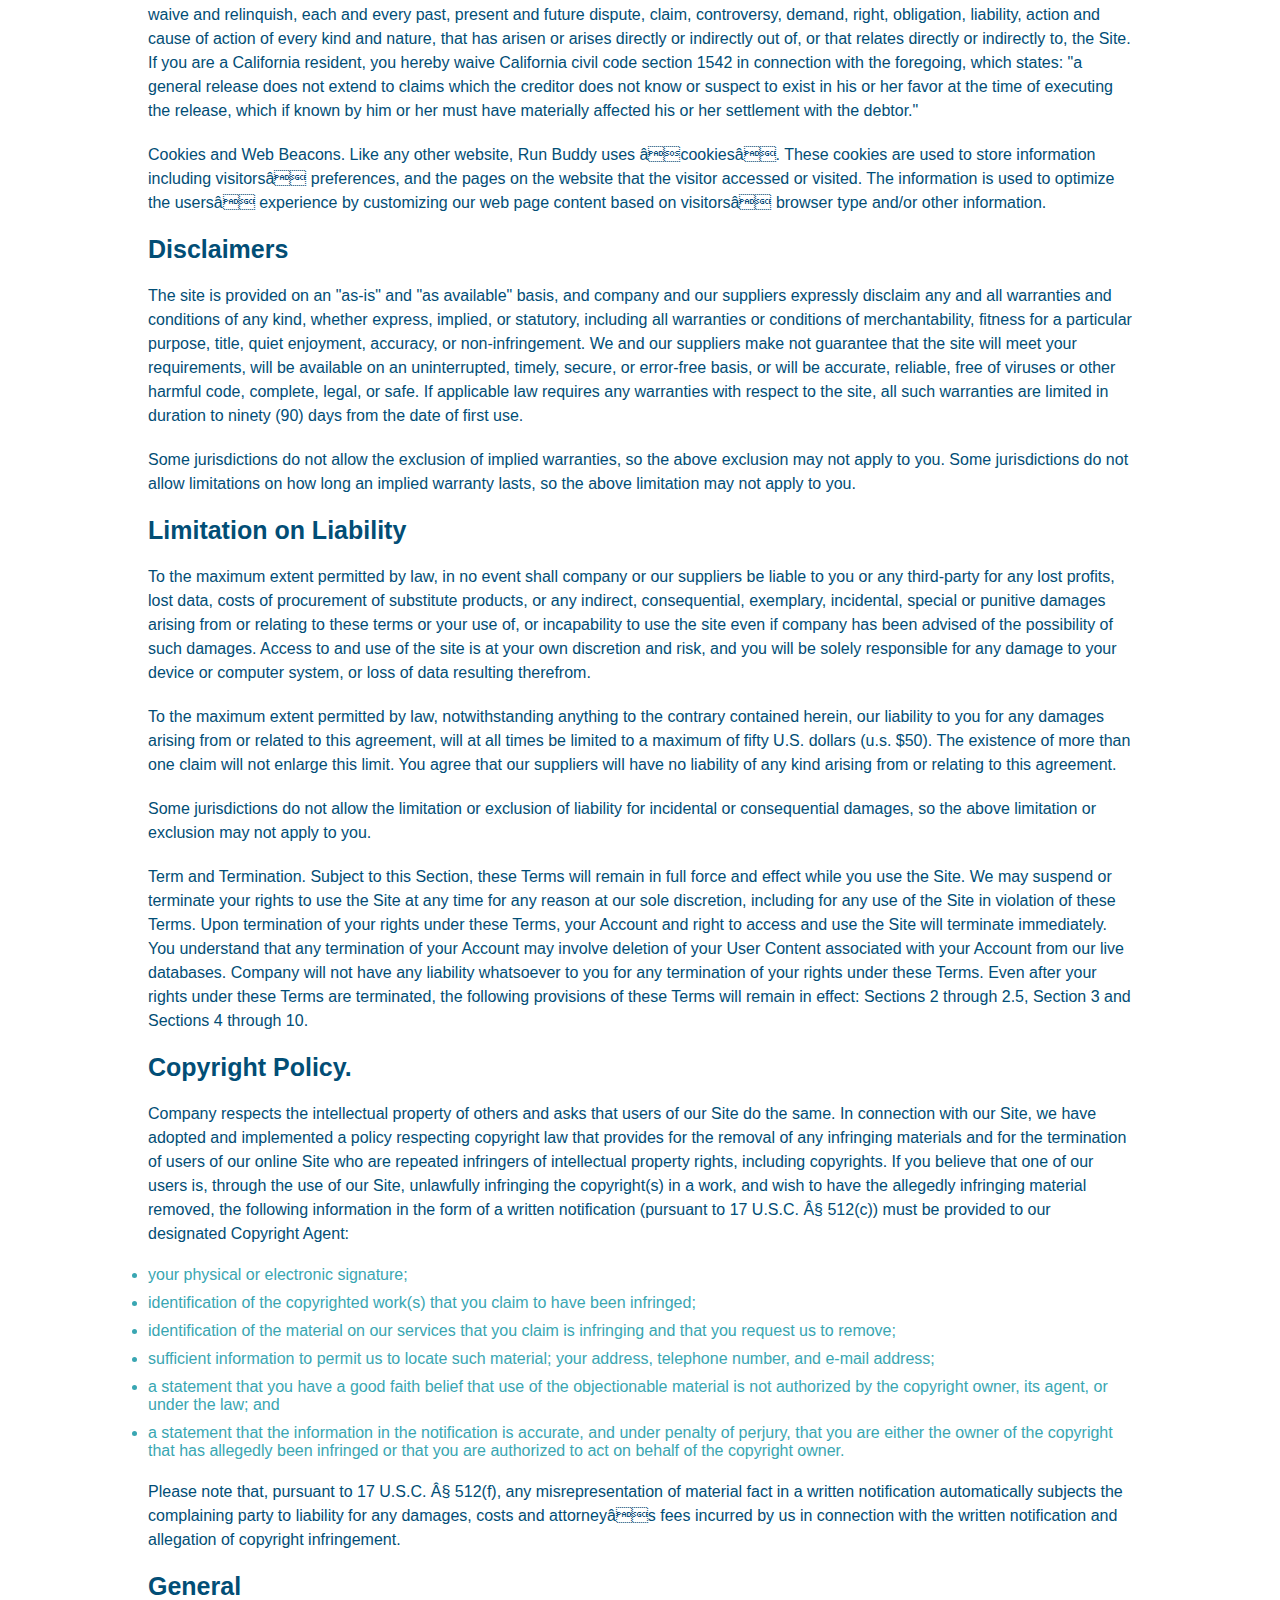
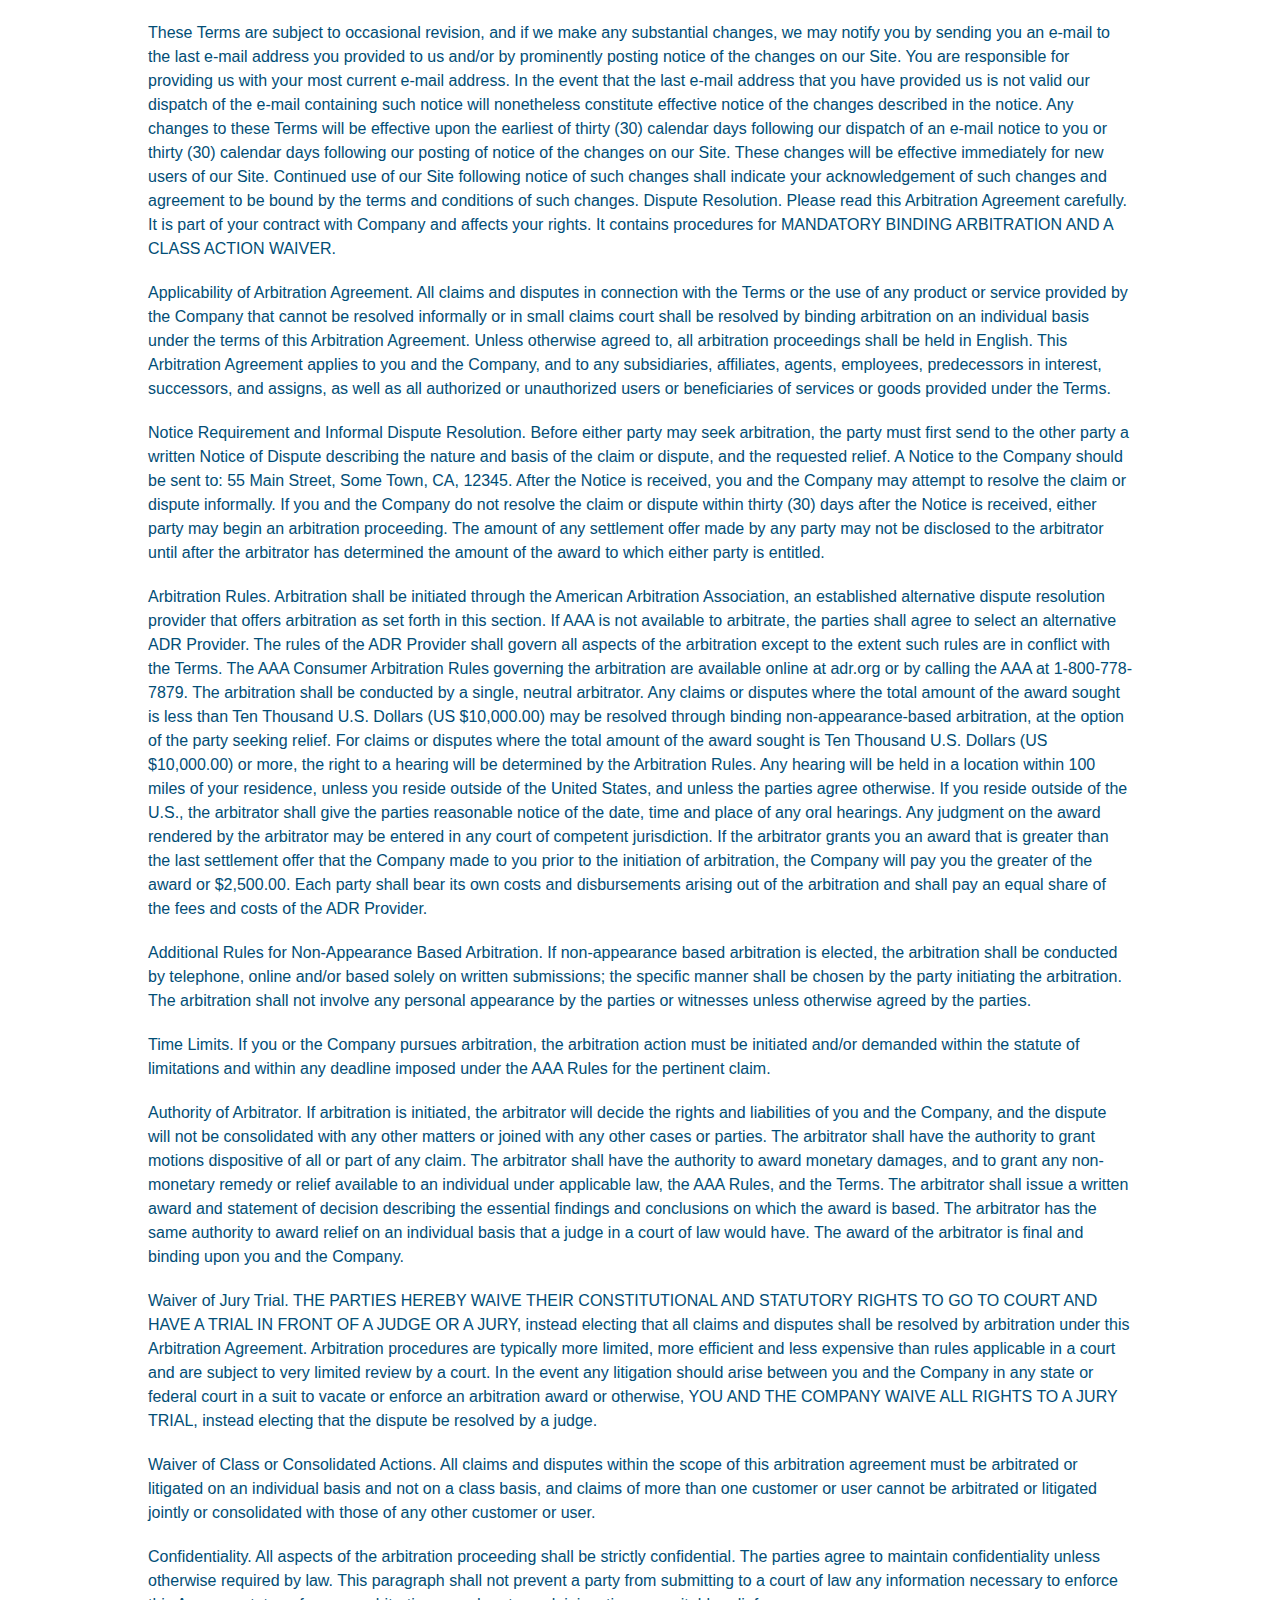
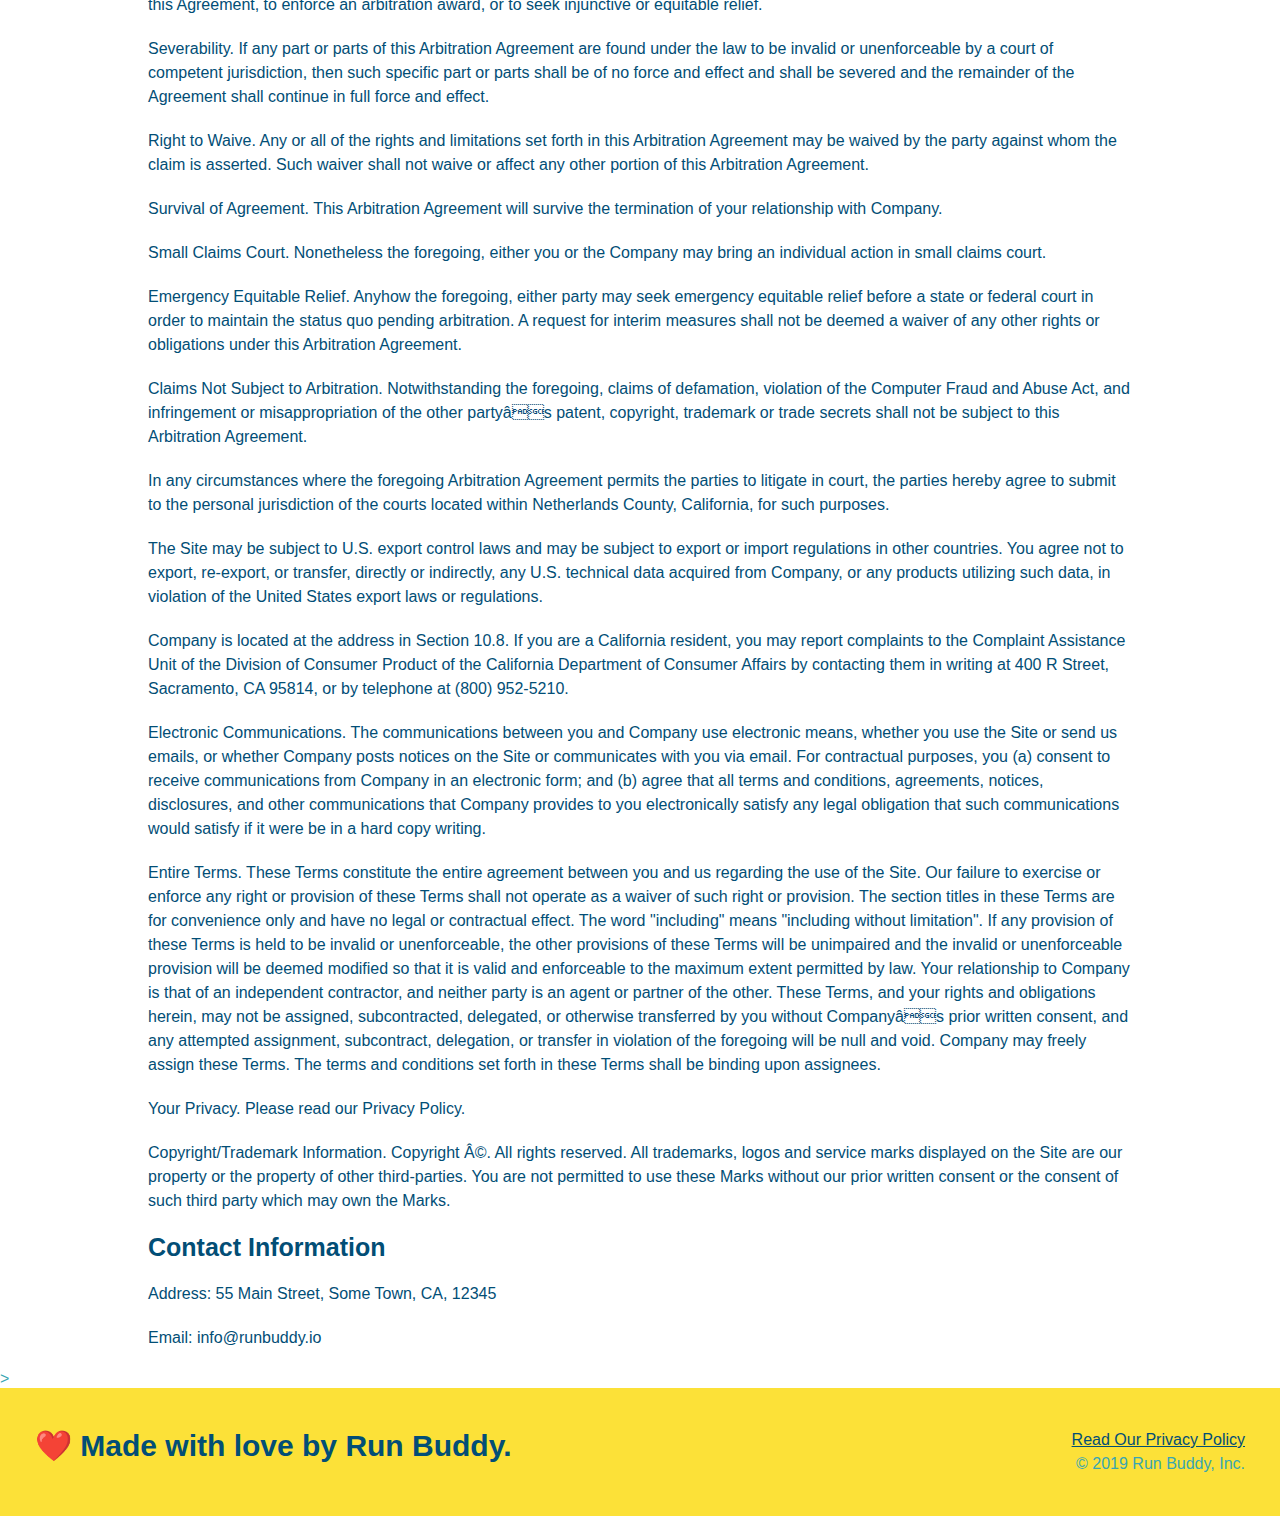
==== commit 036d9832: "added meta and few media queries" ====
--- a/privacy-policy.html
+++ b/privacy-policy.html
@@ -5,6 +5,8 @@
         <title>Run Buddy Privacy Policy</title>
         <link rel="stylesheet" href="assets/css/style.css"/>
         <link rel="stylesheet" href="assets/css/secondary-styles.css">
+        <meta name="viewport" content="width=device-width, initial-scale=1.0" />
+
     </head>
     <body>
         <header>
--- a/assets/css/style.css
+++ b/assets/css/style.css
@@ -6,6 +6,9 @@
 header {
     padding: 20px 35px;
     background-color: #39a6b2;
+    display: flex;
+    justify-content: space-between;
+    flex-wrap: wrap;
 }
 
 header h1 {
@@ -13,7 +16,6 @@
     font-size: 36px;
     color: #fce138;
     margin:0;
-    display: inline;
 }
 
 header a{
@@ -22,18 +24,21 @@
 }
 
 header nav{
-    float: right;
     margin: 7px 0;
 }
 
-header nav ul li {
-    display: inline;
+header nav ul {
+    display: flex;
+    flex-wrap: wrap;
+    justify-content: space-between;
+    align-items: center;
+    list-style: none;
 }
 
 header nav ul li a {
-    margin: 0 30px;
+    padding: 10px 15px;
     font-weight: lighter;
-    font-size: 22px;
+    font-size: 1.55vw;
 }
 
 * {
@@ -46,17 +51,18 @@
     background: #fce138;
     width: 100%;
     padding: 40px 35px;
+    display: flex;
+    justify-content: space-between;
+    flex-wrap: wrap;
 }
 
 footer h2 {
-    display: inline;
     color: #024e76;
     font-size: 30px;
     margin: 0;
 }
 
 footer div {
-    float: right;
     line-height: 1.5;
     text-align: right;
 }
@@ -68,21 +74,35 @@
     padding: 60px;
 }
 .hero {
-    height: 600px;
     background-image: url("../images/hero-bg.jpg");
     background-size: cover;
     background-position: center;
-    position: relative;
+    display: flex;
+    justify-content: center;
+    flex-wrap: wrap;
+    align-items: flex-start;
+}
+.hero-cta {
+    width: 35%;
+    color: white;
+    text-align: right;
+    margin: 3.5%;
+    font-size: 18px;
+    line-height: 1.2;
+}
+.hero-cta h2 {
+    color: #fce138;
+    font-size: 55px;
+    font-style: italic;
+
 }
 .hero-form {
     background-color: #fce138;
     color: #024e76;
     border: solid 3px #024e76;
     padding: 20px;
-    width: 500px;
-    position: absolute;
-    bottom: 120px;
-    right: 140px;
+    width: 40%;
+    margin: 3.5%;
 }
 h3 {
     margin:0px;
@@ -114,16 +134,14 @@
     font-size: 16px;
 }
 
-.intro{
+.section-title{
+    font-size: 48px;
+    color: #024e76;
+    border-bottom: 3px solid;
+    padding-bottom: 20px;
     text-align: center;
-}
-.section-title{
-    font-size: 55px;
-    color: #024e76;
-    margin-bottom: 35px;
-    padding: 0 100px 20px 100px;
-    display: inline-block;
-    border-bottom: 3px solid;
+    margin: 0 auto 35px auto;
+    width: 50%;
 }
 .intro p {
     line-height: 1.7;
@@ -131,9 +149,9 @@
     width: 80%;
     font-size: 20px;
     margin: 0 auto;
+    text-align: center;
 }
 .steps {
-    text-align: center;
     background-color: #fce138;
 }
 
@@ -143,44 +161,66 @@
 .secondary-border {
     border-color: #39a6b2;
 }
-.steps div {
-    margin-bottom: 80px;
-}
-.steps img {
-    width: 15%;
-    margin: 10px 0;
-}
-.steps h3 {
+.step {
+    margin: 50px auto;
+    padding-bottom: 50px;
+    width: 80%;
+    border-bottom: 1px solid #39a6b2;
+    display: flex;
+    flex-wrap: wrap;
+    align-items: center;
+    justify-content: space-between;
+}
+.step h3 {
     color: #024e76;
     font-size: 46px;
-    margin-top: 10px;
-}
-.steps p {
+    flex: 1 30%;
+}
+.step-info {
+    flex: 2 70%;
+    display: flex;
+    flex-wrap: wrap;
+    align-items: center;
+}
+.step-img {
+    flex: 1 12%;
+    margin-right: 20px;
+}
+.step-img img {
+    max-width: 100%;
+}
+.step-text {
+    flex: 12;
+}
+.step-text p {
     color: #39a6b2;
-    font-size: 23px;
-}
-.steps span {
-    font-size: 38px;
+    font-size: 18px;
+}
+.step-text h4 {
+    font-size: 26px;
+    line-height: 1.5;
+    color: #024e76;
 }
 
 .trainers {
-    text-align: center;
+    width: 100%;
+    margin: 0 auto;
+    display: flex;
+    flex-wrap: wrap;
+    justify-content: space-around;
 }
 .trainer {
-    width: 900px;
-    margin: 0 auto 30px auto;
+    margin: 20px;
     background: #024e76;
     color: #fce138;
-    overflow: auto;
+    flex: 1;
 }
 .trainer img {
-    width: 35%;
-    float: left;
+    width: 100%;
 }
 .trainer-bio {
-    padding: 35px;
-    float: left;
-    width: 65%;
+    padding: 25px;
+    line-height: 1.3;
 }
 .text-left {
     text-align: left;
@@ -189,35 +229,35 @@
     text-align: right;
 }
 .trainer-bio h3 {
-    font-size: 32px;
-    margin-bottom: 8px;
+    font-size: 28px;
 }
 .trainer-bio h4 {
     font-weight: lighter;
-    font-size: 26px;
-    margin-bottom: 25px;
+    font-size: 22px;
+    margin-bottom: 15px;
 }
 .trainer-bio p {
     font-size: 17px;
-    line-height: 1.3;
 }
 .contact {
     background-color:#024e76;
-    text-align: center;
 }
 .contact h2 {
     color: #fce138;
 }
+.contact-info {
+    display: flex;
+    justify-content: space-between;
+    flex-wrap: wrap;
+}
+.contact-info > * {
+    flex: 1;
+    margin: 15px;
+}
 .contact-info iframe {
-    width: 400px;
     height: 400px;
 }
 .contact-info div {
-    width: 410px;
-    display: inline-block;
-    vertical-align: top;
-    text-align: left;
-    margin: 30px 0 0 60px;
     color: white;
 }
 .contact-info h3 {
@@ -227,10 +267,43 @@
 .contact-info p, .contact-info address {
     margin: 20px 0;
     line-height: 1.5;
-    font-size: 20px;
+    font-size: 16px;
     font-style: normal;
 }
 .contact-info a {
     color: #fce138;
 }
-
+.contact-form input, .contact-form textarea {
+    border: 1px solid #024e76;
+    display: block;
+    padding: 7px 15px;
+    font-size: 16px;
+    color:#024e76;
+    width: 100%;
+    margin-bottom: 15px;
+    margin-top: 5px;
+}
+.contact-form button {
+    width: 100%;
+    border: none;
+    background: #fce138;
+    color: #024e76;
+    text-align: center;
+    padding: 15px 0;
+    font-size: 16px;
+    
+}
+.flex-row {
+    display: flex;
+}
+
+@media screen and (max-width:980px) {
+    
+}
+@media screen and (max-width: 980px) {
+   
+}
+@media screen and (max-width: 980px) {
+    
+}
+
